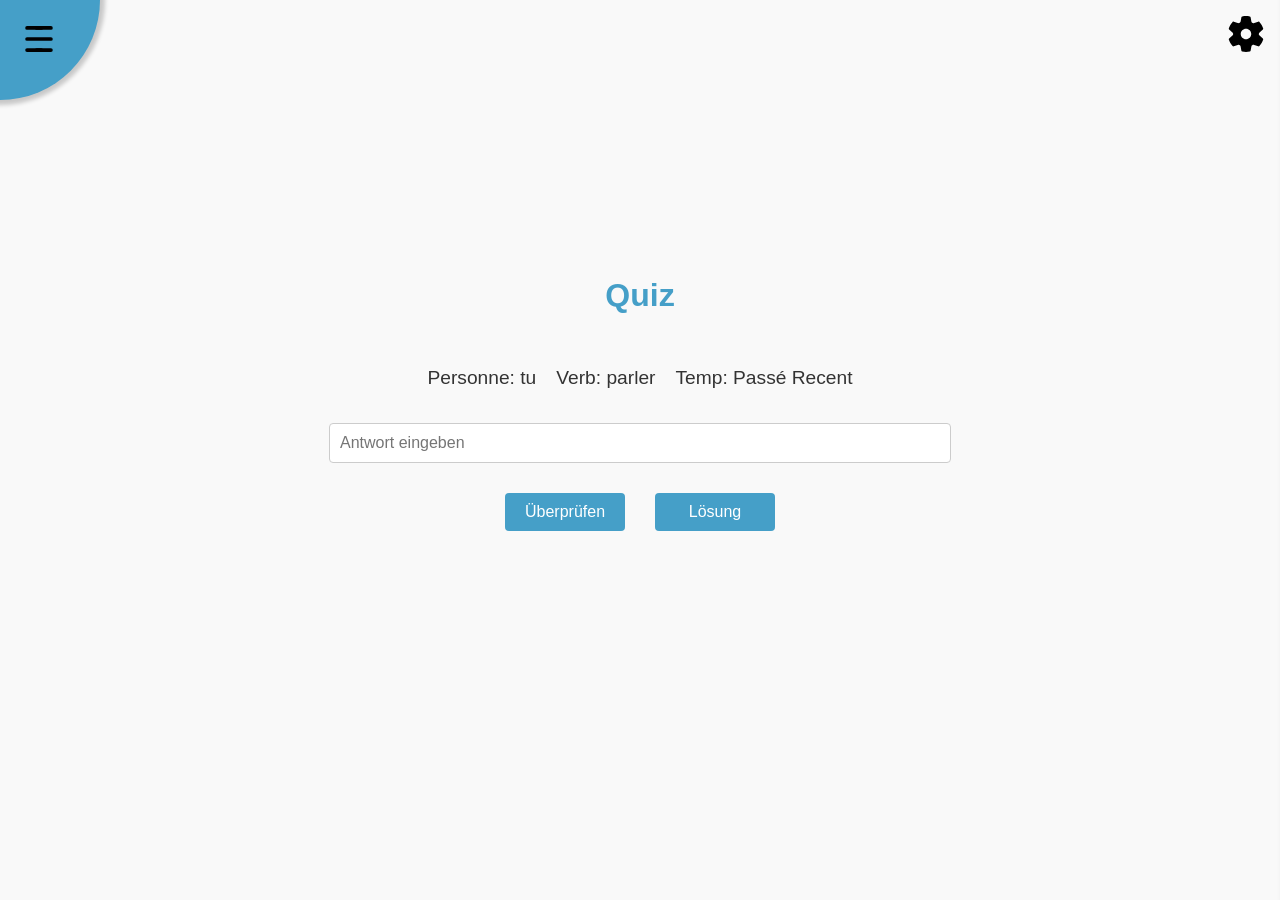
==== quiz.html @ 8d6f9e7d "Add files via upload" ====
<!DOCTYPE html>
<html lang="de">

<head>
    <meta charset="UTF-8">
    <meta name="viewport" content="width=device-width, initial-scale=1.0">

    <script src="verben.js"></script>
    <script src="script.js"></script>

    <link rel="stylesheet" href="quiz.css">
    <link rel="stylesheet" href="nav.css">
    <link rel="stylesheet" href="checkbox.css">

    <link rel="icon" href="Bilder/magnifying-glass.svg" type="image/x-icon">

    <title>Quiz</title>
</head>

<body>
    <nav>
        <div class="pie pie1" onclick="window.location.href='game.html'">
            <svg class="controller" xmlns="http://www.w3.org/2000/svg" viewBox="0 0 64 64" width="100" height="100">
                <path
                    d="M63.35,33.94c0,0-2.08-17.28-12.13-16.54c0,0-4.43-0.19-7.14,3.77c-0.73,1.07-1.92,1.74-3.22,1.74h-5.2l-0.38-2.15
            c-0.08-0.48-0.5-0.83-0.99-0.83h-1.5v-2.69c0-1.49,1.21-2.7,2.7-2.7c2.37,0,4.3-1.93,4.3-4.3V6.56c0-0.44-0.36-0.8-0.8-0.8
            c-0.44,0-0.8,0.36-0.8,0.8v3.69c0,1.49-1.21,2.7-2.7,2.7c-2.37,0-4.3,1.93-4.3,4.3v2.69h-1.5c-0.49,0-0.9,0.35-0.98,0.83
            l-0.38,2.15h-5.2c-1.3,0-2.49-0.67-3.22-1.74c-2.71-3.97-7.14-3.77-7.14-3.77C2.73,16.66,0.65,33.94,0.65,33.94
            s-3.19,20.83,4.53,23.89c5.82,2.31,10.32-5.63,12.18-9.67c0.68-1.47,1.96-2.58,3.52-3c7.41-1.99,14.82-1.99,22.22,0
            c1.56,0.42,2.85,1.53,3.52,3c1.86,4.04,6.36,11.98,12.18,9.67C66.53,54.77,63.35,33.94,63.35,33.94z M20.36,35.75h-4.88v4.88h-3.35
            v-4.88H7.25V32.4h4.88v-4.88h3.35v4.88h4.88V35.75z M28.86,29.83H25v-2.23h3.86V29.83z M39,29.83h-3.86v-2.23H39V29.83z
             M44.93,36.06c-1.17,0-2.12-0.95-2.12-2.12c0-1.17,0.95-2.12,2.12-2.12c1.17,0,2.12,0.95,2.12,2.12
            C47.06,35.11,46.11,36.06,44.93,36.06z M49.78,40.9c-1.17,0-2.12-0.95-2.12-2.12c0-1.17,0.95-2.12,2.12-2.12
            c1.17,0,2.12,0.95,2.12,2.12C51.9,39.95,50.95,40.9,49.78,40.9z M49.78,31.21c-1.17,0-2.12-0.95-2.12-2.12
            c0-1.17,0.95-2.12,2.12-2.12c1.17,0,2.12,0.95,2.12,2.12C51.9,30.26,50.95,31.21,49.78,31.21z M54.63,36.06
            c-1.17,0-2.12-0.95-2.12-2.12c0-1.17,0.95-2.12,2.12-2.12c1.17,0,2.12,0.95,2.12,2.12C56.75,35.11,55.8,36.06,54.63,36.06z" />
            </svg>
        </div>
        <div class="pie pie2 active" onclick="window.location.href='quiz.html'">
            <svg class="magnifying-glass" xmlns="http://www.w3.org/2000/svg" viewBox="0 0 100 100" width="100"
                height="100">
                <path d="M41,20c0,1.657-1.342,3-3,3c-8.271,0-15,6.729-15,15c0,1.657-1.342,3-3,3s-3-1.343-3-3
                c0-11.58,9.422-21,21-21C39.658,17,41,18.343,41,20z M95,80c0,8.271-6.729,15-15,15c-0.797,0-1.559-0.316-2.121-0.879l-18-18
                C59.316,75.559,59,74.795,59,74c0-3.052,0.927-5.887,2.499-8.259l-2.398-2.398C53.376,68.118,46.02,71,38,71
                C19.804,71,5,56.196,5,38S19.804,5,38,5s33,14.804,33,33c0,8.02-2.881,15.376-7.656,21.101l2.398,2.398
                C68.113,59.927,70.948,59,74,59c0.797,0,1.559,0.316,2.121,0.879l18,18C94.684,78.441,95,79.205,95,80z M38,65
                c14.889,0,27-12.113,27-27S52.889,11,38,11S11,23.113,11,38S23.111,65,38,65z M88.924,81.167l-16.09-16.093
                c-4.031,0.524-7.233,3.727-7.758,7.758l16.09,16.093C85.197,88.401,88.399,85.199,88.924,81.167z" />
            </svg>
        </div>
        <div class="pie pie3" onclick="window.location.href='lexique.html'">
            <div class="pie-color">
                <svg class="book" xmlns="http://www.w3.org/2000/svg" viewBox="0 0 24 24" width="100" height="100">
                    <path
                        d="M20 22V2H7a3 3 0 0 0-3 3v14a3 3 0 0 0 3 3ZM8 6h8v2H8ZM6 19a1 1 0 0 1 .31-.71A.93.93 0 0 1 7 18h11v2H7a1 1 0 0 1-1-1Z" />
                </svg>
            </div>
        </div>
        <div class="menu" onclick="document.body.classList.toggle('active')">
            <svg class="hamburger" xmlns="http://www.w3.org/2000/svg" width="100" height="100" viewBox="0 0 100 100">
                <g fill="none" stroke="#000" stroke-width="7.999" stroke-linecap="round">
                    <path d="M 55,26.000284 L 24.056276,25.999716" />
                    <path d="M 24.056276,49.999716 L 75.943724,50.000284" />
                    <path d="M 45,73.999716 L 75.943724,74.000284" />
                    <path d="M 75.943724,26.000284 L 45,25.999716" />
                    <path d="M 24.056276,73.999716 L 55,74.000284" />
                </g>
            </svg>
        </div>
    </nav>

    <h1>Quiz</h1>
    <div class="label-container">
        <label for="answer" id="person"></label>
        <label for="answer" id="verb"></label>
        <label for="answer" id="temp"></label>
    </div>

    <input type="text" name="answer" id="answer" placeholder="Antwort eingeben" autocomplete="off">

    <label for="answer" id="solution"></label>

    <div class="button-container">
        <button id="check" onclick="check()">Überprüfen</button>
        <button id="showAnswer" onclick="document.getElementById('solution').innerHTML = answer">Lösung </button>
    </div>

    <button id="settings" onclick="showMenu()">
        <svg xmlns="http://www.w3.org/2000/svg" width="48" height="48" fill="none" viewBox="0 0 16 16"
            id="settings">
            <path fill="#000"
                d="M2.26726 6.15309C2.52898 5.34715 2.96011 4.60735 3.52898 3.98039C3.62517 3.87437 3.77609 3.83658 3.91121 3.88469L5.27069 4.36869C5.63926 4.49984 6.04482 4.30865 6.17653 3.94166C6.18948 3.90557 6.19946 3.8685 6.20635 3.83086L6.46535 2.41533C6.4911 2.27459 6.59966 2.16326 6.74019 2.13347C7.15137 2.04633 7.57295 2.00201 8.00006 2.00201C8.42691 2.00201 8.84824 2.04628 9.25918 2.13331C9.39967 2.16307 9.50822 2.27433 9.53403 2.41502L9.79376 3.8308C9.86398 4.21419 10.233 4.46831 10.6181 4.3984C10.656 4.39152 10.6932 4.38159 10.7294 4.36871L12.0889 3.88469C12.224 3.83658 12.3749 3.87437 12.4711 3.98039C13.04 4.60735 13.4711 5.34715 13.7329 6.15309C13.777 6.28905 13.7344 6.43811 13.625 6.53059L12.5231 7.46211C12.2248 7.71436 12.1883 8.15967 12.4416 8.45674C12.4665 8.48595 12.4938 8.51309 12.5231 8.53788L13.625 9.46941C13.7344 9.56189 13.777 9.71095 13.7329 9.84692C13.4711 10.6529 13.04 11.3927 12.4711 12.0196C12.3749 12.1256 12.224 12.1634 12.0889 12.1153L10.7294 11.6313C10.3609 11.5002 9.9553 11.6914 9.82359 12.0583C9.81064 12.0944 9.80066 12.1315 9.79374 12.1693L9.53403 13.585C9.50822 13.7257 9.39967 13.8369 9.25918 13.8667C8.84824 13.9537 8.42691 13.998 8.00006 13.998C7.57295 13.998 7.15137 13.9537 6.74019 13.8665C6.59966 13.8367 6.4911 13.7254 6.46535 13.5847L6.20636 12.1692C6.13614 11.7858 5.76708 11.5317 5.38203 11.6016C5.34416 11.6085 5.30693 11.6184 5.27075 11.6313L3.91121 12.1153C3.77609 12.1634 3.62517 12.1256 3.52898 12.0196C2.96011 11.3927 2.52898 10.6529 2.26726 9.84692C2.22311 9.71095 2.26568 9.56189 2.37509 9.46941L3.47699 8.53789C3.77534 8.28564 3.81183 7.84033 3.5585 7.54326C3.53359 7.51405 3.50633 7.48691 3.477 7.46212L2.37509 6.53059C2.26568 6.43811 2.22311 6.28905 2.26726 6.15309ZM6.24994 7.99994C6.24994 8.96644 7.03344 9.74994 7.99994 9.74994C8.96644 9.74994 9.74994 8.96644 9.74994 7.99994C9.74994 7.03344 8.96644 6.24994 7.99994 6.24994C7.03344 6.24994 6.24994 7.03344 6.24994 7.99994Z">
            </path>
        </svg>
    </button>

    <div id="menu">
        <h2>Zeitformen</h2>

        <label class="time-options">
            <input type="checkbox" id="present">
            <span class="checkmark"></span>
            Present
        </label>

        <label class="time-options">
            <input type="checkbox" id="conditionnel_present">
            <span class="checkmark"></span>
            Conditionnel Present
        </label>

        <label class="time-options">
            <input type="checkbox" id="conditionnel_passe">
            <span class="checkmark"></span>
            Conditionnel Passé
        </label>

        <label class="time-options">
            <input type="checkbox" id="passe_compose">
            <span class="checkmark"></span>
            Passé Compose
        </label>

        <label class="time-options">
            <input type="checkbox" id="imparfait">
            <span class="checkmark"></span>
            Imparfait
        </label>

        <label class="time-options">
            <input type="checkbox" id="plus_que_parfait">
            <span class="checkmark"></span>
            Plus-que-parfait
        </label>

        <label class="time-options">
            <input type="checkbox" id="futur_simple">
            <span class="checkmark"></span>
            Futur simple
        </label>

        <label class="time-options">
            <input type="checkbox" id="futur_proche">
            <span class="checkmark"></span>
            Futur proche
        </label>

        <label class="time-options">
            <input type="checkbox" id="futur_anterieur">
            <span class="checkmark"></span>
            Futur antérieur
        </label>

        <label class="time-options">
            <input type="checkbox" id="imperatif">
            <span class="checkmark"></span>
            Impératif
        </label>

        <label class="time-options">
            <input type="checkbox" id="subjonctif">
            <span class="checkmark"></span>
            Subjonctif
        </label>

        <label class="time-options">
            <input type="checkbox" id="passe_recent">
            <span class="checkmark"></span>
            Passé recent
        </label>
    </div>

    <script>
        var answer;
        var verbs_arr = Object.keys(verbs);

        document.addEventListener("keydown", function (event) {
            if (event.key === "Enter") {
                if (document.activeElement.tagName === "INPUT" && document.activeElement.type === "text") {
                    check();
                }
            }
        });

        function getRandomElement(arr) {
            const randomIndex = Math.floor(Math.random() * arr.length);
            return arr[randomIndex];
        }

        function showMenu() {
            if (document.getElementById("menu").style.transform == "translateX(0px)") {
                document.getElementById("menu").style = "transform: translateX(-200px);";
                document.getElementById("settings").style = "transform: translateX(-200px);";
            } else {
                document.getElementById("menu").style = "transform: translateX(0px);";
                createForm(getRandomElement(verbs_arr));
                document.getElementById("settings").style = "transform: translateX(0px);";
            }
        }

        function createForm(verb) {
            const personnes = ["je", "tu", "il", "nous", "vous", "ils"];
            const tempsNameArr = ["Present", "Conditionnel Present", "Conditionnel Passé", "Passé Compose", "Imparfait", "Plus-que-parfait", "Futur Simple", "Futur Proche", "Futur Antérieur", "Impératif", "Subjonctif", "Passé Recent"];
            const tempsArr = ["present", "conditionnel_present", "conditionnel_passe", "passe_compose", "imparfait", "plus_que_parfait", "futur_simple", "futur_proche", "futur_anterieur", "imperatif", "subjonctif", "passe_recent"];

            const tempsElement = document.querySelectorAll('#menu input[type="checkbox"]');
            let temps = [];
            let tempsName = [];
            tempsElement.forEach(checkbox => {
                if (checkbox.checked) {
                    temps.push(checkbox.id);
                    tempsName.push(tempsNameArr[tempsArr.indexOf(checkbox.id)]);
                }
            });

            localStorage.setItem("selection", JSON.stringify(temps));

            const p = Math.floor(Math.random() * personnes.length);
            const t = Math.floor(Math.random() * temps.length);

            if (temps[t] === "imperatif" && (p !== 1 && p !== 3 && p !== 4)) {
                return createForm(verb);
            } else {
                var konjugiertesVerb = getTemp(verb, window[temps[t]], personnes[p]);
            }
            if (temps[t] === "subjonctif") {
                if (vokale.includes(konjugiertesVerb[0])) {
                    konjugiertesVerb = "qu'" + konjugiertesVerb;
                } else {
                    konjugiertesVerb = "que " + konjugiertesVerb;
                }
            }

            document.getElementById("verb").innerText = "Verb: " + verb.replace('_', ' ');
            document.getElementById("temp").innerText = "Temp: " + tempsName[t];
            document.getElementById("person").innerText = "Personne: " + personnes[p];

            document.getElementById("answer").value = "";
            document.getElementById("solution").innerText = "";
            answer = konjugiertesVerb;
        }

        async function check() {
            let user_answer = document.getElementById("answer").value.toLowerCase().trim();
            if (user_answer === answer) {
                document.getElementById("answer").style.backgroundColor = "lightgreen";

                setTimeout(() => {
                    document.getElementById("answer").style.backgroundColor = "white";
                    createForm(getRandomElement(verbs_arr));
                }, 150);
            } else {
                document.getElementById("answer").style.backgroundColor = "#FF7F7F";

                setTimeout(() => {
                    document.getElementById("answer").style.backgroundColor = "white";
                }, 150);
            }
        }

        window.onload = function () {
            var selection = localStorage.getItem("selection");
            if (selection) {
                selection = JSON.parse(selection);
            } else {
                selection = ["present", "conditionnel_present", "conditionnel_passe", "passe_compose", "imparfait", "plus_que_parfait", "futur_simple", "futur_proche", "futur_anterieur", "imperatif", "subjonctif", "passe_recent"];
                localStorage.setItem("selection", JSON.stringify(selection));                
            }

            for (let item of selection) {
                document.getElementById(item).checked = true;
            }

            createForm(getRandomElement(verbs_arr));

            document.getElementById("menu").style = "transform: translateX(0px);";
        }
    </script>
</body>

</html>
---- quiz.css ----
body {
    font-family: Arial, sans-serif;
    margin: 0;
    padding: 0;
    background-color: #f9f9f9;
    color: #333;
    line-height: 1.6;
}

html {
    overflow-x: hidden;
}

h1 {
    text-align: center;
    margin-top: 30vh;
    font-size: 2em;
    color: #459fc8;
}

.label-container {
    display: flex;
    justify-content: center;
    gap: 20px;
    margin: 20px 0;
}

label {
    display: block;
    text-align: center;
    font-size: 1.2em;
    margin-top: 20px;
    margin-bottom: 10px;
    color: #333;
}

input[type="text"] {
    display: block;
    margin: 0 auto;
    padding: 10px;
    font-size: 1em;
    border: 1px solid #ccc;
    border-radius: 4px;
    width: 600px;
    transition: border-color 0.3s, box-shadow 0.3s;
}

input:focus {
    border-color: #459fc8;
    outline: none;
    box-shadow: 0 0 8px rgba(69, 159, 200, 0.3);
}

.button-container {
    display: flex;
    justify-content: center;
    gap: 10px;
    margin: 20px 0;
}

button {
    display: block;
    margin: 10px;
    padding: 10px 20px;
    background-color: #459fc8;
    color: white;
    border: none;
    border-radius: 4px;
    font-size: 1em;
    cursor: pointer;
    transition: background-color 0.3s, transform 0.2s;
    width: 120px;
}

button:hover {
    background-color: #3385a1;
}

button:active {
    transform: scale(0.98);
}

#menu {
    display: flex;
    flex-direction: column;
    align-items: start;
    position: absolute;
    right: -205px;
    top: 0px;
    width: 200px;
    height: 100vh;
    transition: transform 0.2s;
    box-shadow: #eaeaea 0px 0px 4px 4px;
    background-color: #fff;
}

#present-label {
    margin-top: -10px;
}

.time-options {
    cursor: pointer;
    font-size: 15px;
    margin: 0px;
    display: flex;
    align-items: center;
    gap: 8px;
}

input[type="checkbox"] {
    cursor: pointer;
    margin-left: 15px;
}

#settings {
    position: absolute;
    top: 0px;
    right: 0px;
    background-color: transparent;
}

h2 {
    margin-left: 15px;
}
---- nav.css ----
.pie {
    background: #000;
    border-radius: 50%;
    box-shadow: 0 0 4px 5px rgba(0, 0, 0, 0.2);
    cursor: pointer;
    height: 400px;
    left: -200px;
    position: absolute;
    top: -200px;
    width: 400px;
    transform: translateX(-200px) translateY(-200px);
    transition: transform 300ms;
}

.pie1 {
    clip-path: polygon(200px 200px, 344px 450px, 0 450px);
    transition-delay: 30ms;
    background-color: #ddd;
}

.pie1:hover {
    background-color: #eee;
}

.pie1.active {
    background-color: #fff;
}

.pie2 {
    clip-path: polygon(200px 200px, 344px 450px, 450px 344px);
    transition-delay: 60ms;
    background-color: #ddd;
}

.pie2:hover {
    background-color: #eee;
}

.pie2.active {
    background-color: #fff;
}

.pie3 {
    clip-path: polygon(200px 200px, 450px 0, 450px 344px);
    transition-delay: 90ms;
    background-color: #ddd;
}

.pie3:hover {
    background-color: #eee;
}

.pie3.active {
    background-color: #fff;
}

.controller {
    left: 216px;
    position: absolute;
    top: 300px;
    width: 46px;
}

.magnifying-glass {
    left: 288px;
    position: absolute;
    top: 258px;
    width: 46px;
}

.book {
    left: 324px;
    position: absolute;
    top: 188px;
    width: 46px;
}

.controller,
.magnifying-glass,
.book {
    transition: transform 0.3s ease, width 0.3s ease;
    transform-origin: center; /* Verhindert, dass sich das Icon nach oben bewegt */
}

.pie1:hover .controller,
.pie2:hover .magnifying-glass,
.pie3:hover .book {
    width: 40px;
}

.menu {
    -webkit-tap-highlight-color: transparent;
    background: #459fc8;
    border-radius: 50%;
    box-shadow: 0 0 4px 5px rgba(0, 0, 0, 0.2);
    cursor: pointer;
    height: 200px;
    left: -100px;
    position: absolute;
    top: -100px;
    width: 200px;
}

.hamburger {
    cursor: pointer;
    height: 46px;
    left: 58%;
    position: relative;
    top: 58%;
    width: 46px;
}

.hamburger path {
    transition: transform 300ms;
}

.hamburger path:nth-child(1) {
    transform-origin: 25% 29%;
}

.hamburger path:nth-child(2) {
    transform-origin: 50% 50%;
}

.hamburger path:nth-child(3) {
    transform-origin: 75% 72%;
}

.hamburger path:nth-child(4) {
    transform-origin: 75% 29%;
}

.hamburger path:nth-child(5) {
    transform-origin: 25% 72%;
}

.active .pie {
    transform: translateX(0) translateY(0);
}

.active .hamburger path:nth-child(1) {
    transform: rotate(45deg);
}

.active .hamburger path:nth-child(2) {
    transform: scaleX(0);
}

.active .hamburger path:nth-child(3) {
    transform: rotate(45deg);
}

.active .hamburger path:nth-child(4) {
    transform: rotate(-45deg);
}

.active .hamburger path:nth-child(5) {
    transform: rotate(-45deg);
}
---- checkbox.css ----
.time-options {
    display: flex;
    align-items: center;
    cursor: pointer;
    font-size: 16px;
    user-select: none;
    margin-left: 12px;
}

.time-options input {
    display: none;
}

.checkmark {
    width: 18px;
    height: 18px;
    border-radius: 6px;
    background: #e0e0e0;
    display: flex;
    justify-content: center;
    align-items: center;
    transition: background-color 0.3s, box-shadow 0.3s;
}

.checkmark::after {
    content: '\2713';
    font-size: 14px;
    color: white;
    display: none;
}

.time-options input:checked+.checkmark {
    background: #459fc8;
    box-shadow: 0px 0px 10px rgba(0, 0, 0, 0.2);
}

.time-options input:checked+.checkmark::after {
    display: block;
}
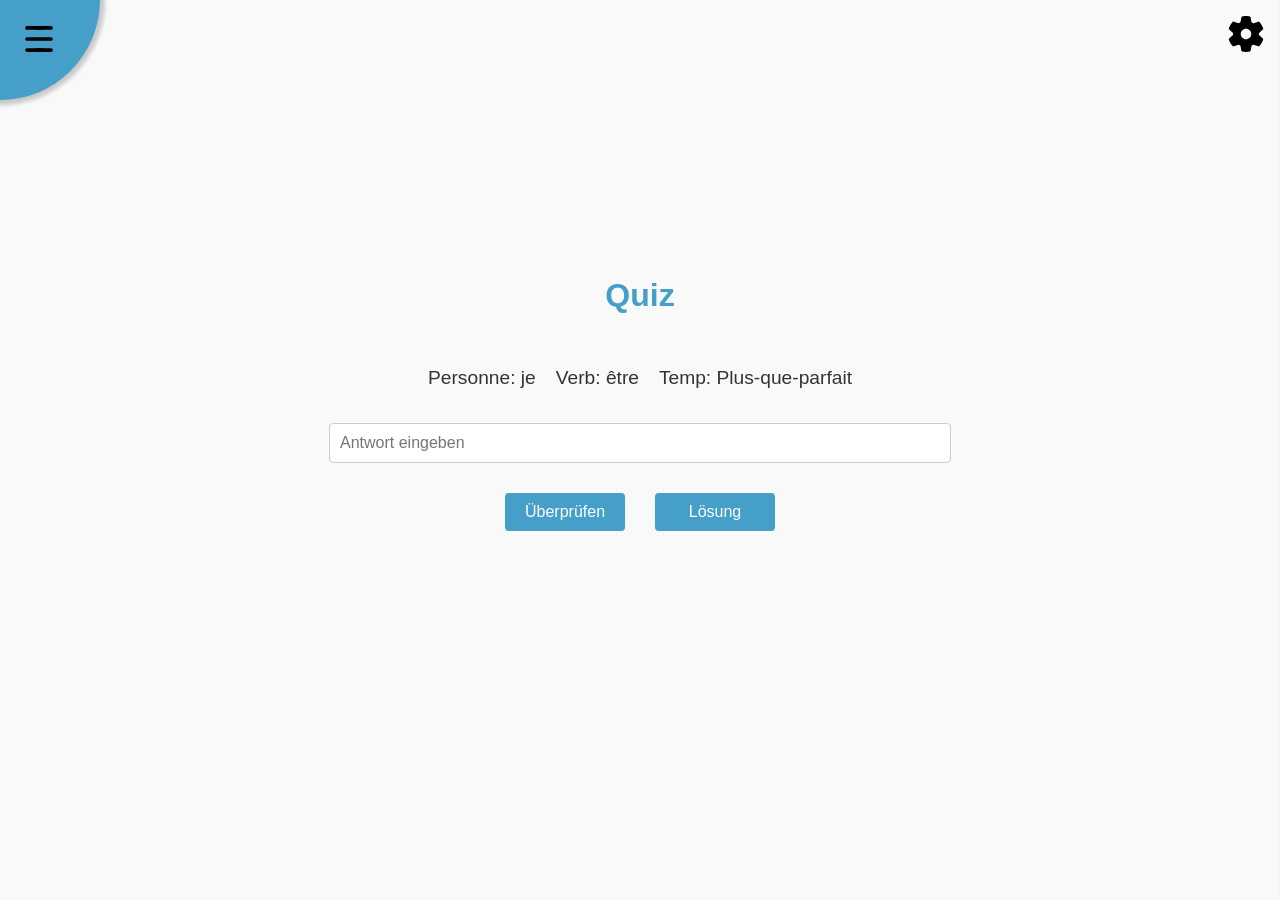
==== commit baeeab2b: "Update quiz.html" ====
--- a/quiz.html
+++ b/quiz.html
@@ -12,14 +12,14 @@
     <link rel="stylesheet" href="nav.css">
     <link rel="stylesheet" href="checkbox.css">
 
-    <link rel="icon" href="Bilder/magnifying-glass.svg" type="image/x-icon">
+    <link rel="icon" href="magnifying-glass.svg" type="image/x-icon">
 
     <title>Quiz</title>
 </head>
 
 <body>
     <nav>
-        <div class="pie pie1" onclick="window.location.href='game.html'">
+        <div class="pie pie1" onclick="window.location.href='verbagallica.github.io/jeu'">
             <svg class="controller" xmlns="http://www.w3.org/2000/svg" viewBox="0 0 64 64" width="100" height="100">
                 <path
                     d="M63.35,33.94c0,0-2.08-17.28-12.13-16.54c0,0-4.43-0.19-7.14,3.77c-0.73,1.07-1.92,1.74-3.22,1.74h-5.2l-0.38-2.15
@@ -36,7 +36,7 @@
             c-1.17,0-2.12-0.95-2.12-2.12c0-1.17,0.95-2.12,2.12-2.12c1.17,0,2.12,0.95,2.12,2.12C56.75,35.11,55.8,36.06,54.63,36.06z" />
             </svg>
         </div>
-        <div class="pie pie2 active" onclick="window.location.href='quiz.html'">
+        <div class="pie pie2 active" onclick="window.location.href='verbagallica.github.io/quiz'">
             <svg class="magnifying-glass" xmlns="http://www.w3.org/2000/svg" viewBox="0 0 100 100" width="100"
                 height="100">
                 <path d="M41,20c0,1.657-1.342,3-3,3c-8.271,0-15,6.729-15,15c0,1.657-1.342,3-3,3s-3-1.343-3-3
@@ -48,7 +48,7 @@
                 c-4.031,0.524-7.233,3.727-7.758,7.758l16.09,16.093C85.197,88.401,88.399,85.199,88.924,81.167z" />
             </svg>
         </div>
-        <div class="pie pie3" onclick="window.location.href='lexique.html'">
+        <div class="pie pie3" onclick="window.location.href='verbagallica.github.io/jeu'">
             <div class="pie-color">
                 <svg class="book" xmlns="http://www.w3.org/2000/svg" viewBox="0 0 24 24" width="100" height="100">
                     <path
@@ -278,4 +278,4 @@
     </script>
 </body>
 
-</html>+</html>
